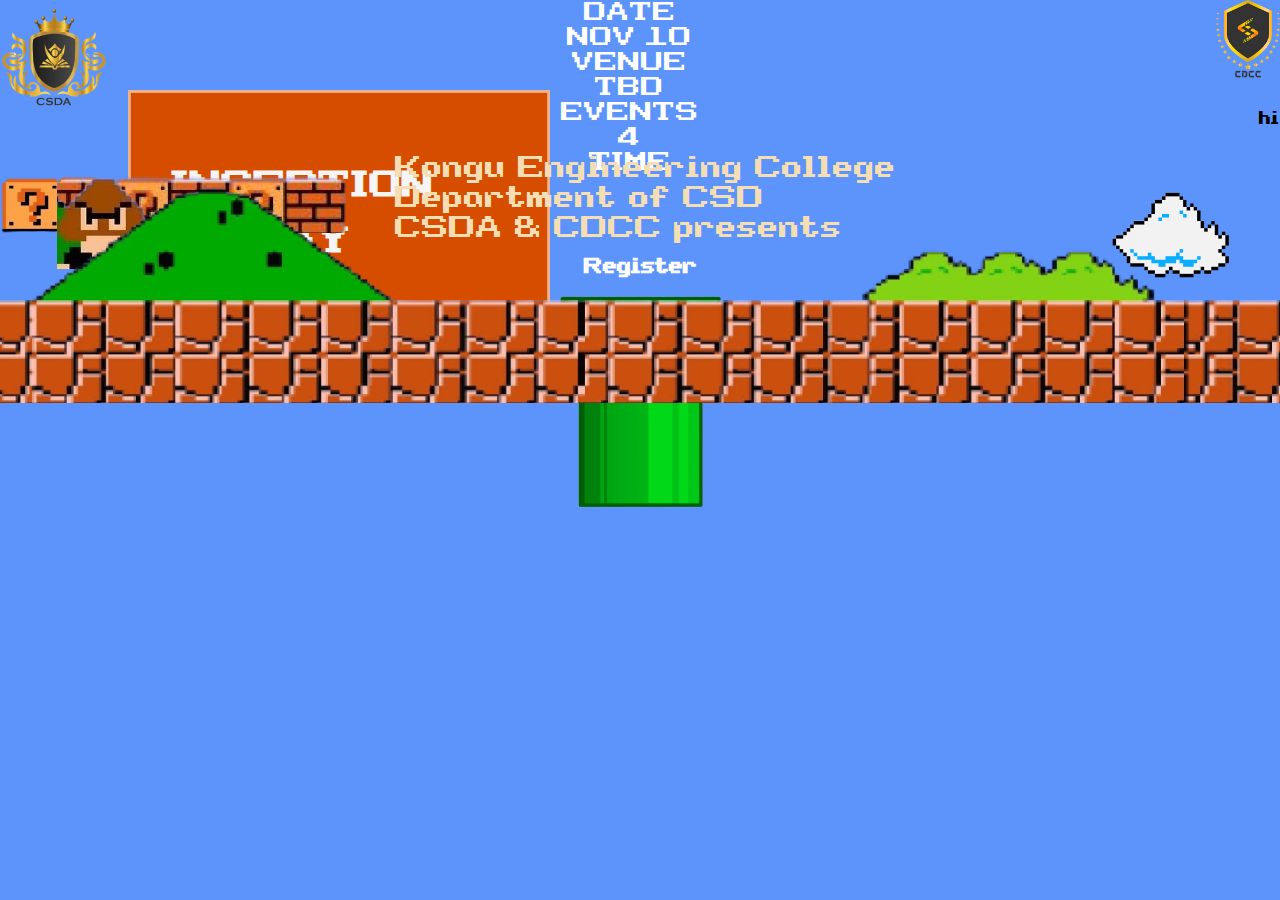
==== web csda/index.html @ 2840d7a7 "Add files via upload" ====
<!DOCTYPE html>
<html lang="en">

<head>
    <meta charset="UTF-8">
    <meta name="viewport" content="width=device-width, initial-scale=1.0">
    <link href="https://cdn.jsdelivr.net/npm/bootstrap@5.3.2/dist/css/bootstrap.min.css"
          rel="stylesheet"
          integrity="sha384-T3c6CoIi6uLrA9TneNEoa7RxnatzjcDSCmG1MXxSR1GAsXEV/Dwwykc2MPK8M2HN"
          crossorigin="anonymous">
    <title>Inceptual Day</title>
    <link rel="stylesheet" href="CSS/style.css">
</head>

<body>
    <img src="IMAGES/csda.png" class="csda img-fluid">
    <img src="IMAGES/cdcc.png" class="cdcc img-fluid">
    <div class="landbg">
        <div class="top-container">
            <div class="container">
                <div class="row" style="text-align: center;">
                    <div class="col">
                        <div style="color: white; font-size: 2.5vh;">
                            DATE
                        </div>
                        <div style="color: white; font-size: 2.5vh;">
                            NOV 10
                        </div>
                    </div>
                    <div class="col">
                        <div style="color: white; font-size: 2.5vh;">
                            VENUE
                        </div>
                        <div style="color: white; font-size: 2.5vh;">
                            TBD
                        </div>
                    </div>
                    <div class="col">
                        <div style="color: white; font-size: 2.5vh;">
                            EVENTS
                        </div>
                        <div style="color: white; font-size: 2.5vh;">
                            4
                        </div>
                    </div>
                    <div class="col">
                        <div style="color: white; font-size: 2.5vh;">
                            TIME
                        </div>
                        <div style="color: white; font-size: 2vh;" id="countdown">
                        </div>
                    </div>
                </div>
            </div>
        </div>
        <div class="inc">
            <DIV style="position: absolute; color: whitesmoke; top: 13%;top: 25%; text-align: center;left: 10%;">
                <h1>INCEPTION</h1>
                <h1>DAY</h1>
            </DIV>
            <img style="max-width: 95%;" src="IMAGES/title_bg.png" >
        </div>
        <div style="position: absolute;right: 30%;top: 17%; font-size: 3vh; color: wheat;" >Kongu Engineering College<br>
            Department of CSD<br>CSDA & CDCC presents
        </div>
        <img src="IMAGES/cloud.png" class="cloud" style="position: absolute; right: 4%;">
        <img src="IMAGES/q_brik.png" class="q_brik1" >
        <img src="IMAGES/q_brik.png" class="q_brik2">
        <img src="IMAGES/m_brik.png" class="m_brik">
        
            <img src="IMAGES/mushroom.png" class="mushroom">
         <div class="tube clickable-object" id="tube">
            <h3>Register</h3>
            <img src="IMAGES/tube.png" id="tube1">
         </div>
            <audio id="clickSound">
                <source src="./CSS/click-audio.mp3" type="audio/mp3">
            </audio>
   
        <img src="IMAGES/backround.png" class="back-img">
     
    </div>
 hi
    <script src="./JS/index.js"></script>

</body>

</html>
---- web csda/CSS/style.css ----
@font-face {
    font-family: 'MarioFont';
    src: url('../FONT/SuperLegendBoy-4w8Y.ttf') format('truetype');
}
html {
    scroll-behavior: smooth;
}
body {
    cursor: url('../CURSOR/cursor.cur') 8 8, auto;
    background-color: #5C94FC;
    display: flex;
    align-items: center;
    justify-content: center;
    margin: 0;
    font-family: MarioFont;
}
.inc
{
    position: absolute;
    left: 10%;
    top: 10%;
}
.landbg{
    width: 100%;
}
.back-img {
    
    width: 100%;
    left: 0;
}
.tube {
    position: absolute;
    width: 100%;
    display: grid;
    place-items: center;
    animation: bounce 0.5s;
    animation-direction: alternate;
    animation-timing-function: cubic-bezier(.5, 0.05, 1, .5);
    animation-iteration-count: infinite;
    
}

.clickable-object {
    cursor: pointer;
    color: #fff;
    text-align: center;

}
.csda{
    position: absolute;
    top: 0%;
    left:0;
    max-width: 10%;
}
.cdcc{
    position: absolute;
    top: 0%;
    right: 0%;
    max-width: 5%;

}



@-webkit-keyframes bounce { 
    from { 
        -webkit-transform: translate3d(0, 0, 0); 
        transform: translate3d(0, 0, 0); 
    } 
    to { 
        -webkit-transform: translate3d(0, 200px, 0); 
        transform: translate3d(0, 200px, 0); 
    } 
} 
.cloud{
    max-width: 100%;
    position: relative;
    
}

.q_brik2{
    position: absolute;
    max-width: 3%;

}
.m_brik{
    position: absolute;

}
.mushroom{
    position: absolute;
}
.back-img{
    position: absolute;
}
.tube{
    position: absolute;
}
@media (max-width: 480px) { 

} 
@media (min-width: 481px) and (max-width: 767px) { 
  
}
@media (min-width: 768px) and (max-width: 1024px){ 

} 
@media (min-width: 1025px) and (max-width: 1280px){ 
    
} 
@media (min-width: 1281px) { 
   .mushroom{
    max-width: 5%;
   }

   .q_brik1{
    position: absolute;
    right: 20% ;
    top: 25%;
    max-width: 3%;
   }
   #tube1{
    max-width: 10%;
   }
   .m_brik{
    right: 14%;
    max-width:15%;
    top: 40%;
   }
   .q_brik2{
    top:40%;
    right: 32%;
    max-width: 3%;
   }
   .mushroom{
    max-width: 5%;
   }
   .back-img{
    top: 64%;
   }
   .tube{
        top: 40%;
   }
   .mushroom{
    top: 74%;
    left: 25%;
    z-index: 1;
   }
}
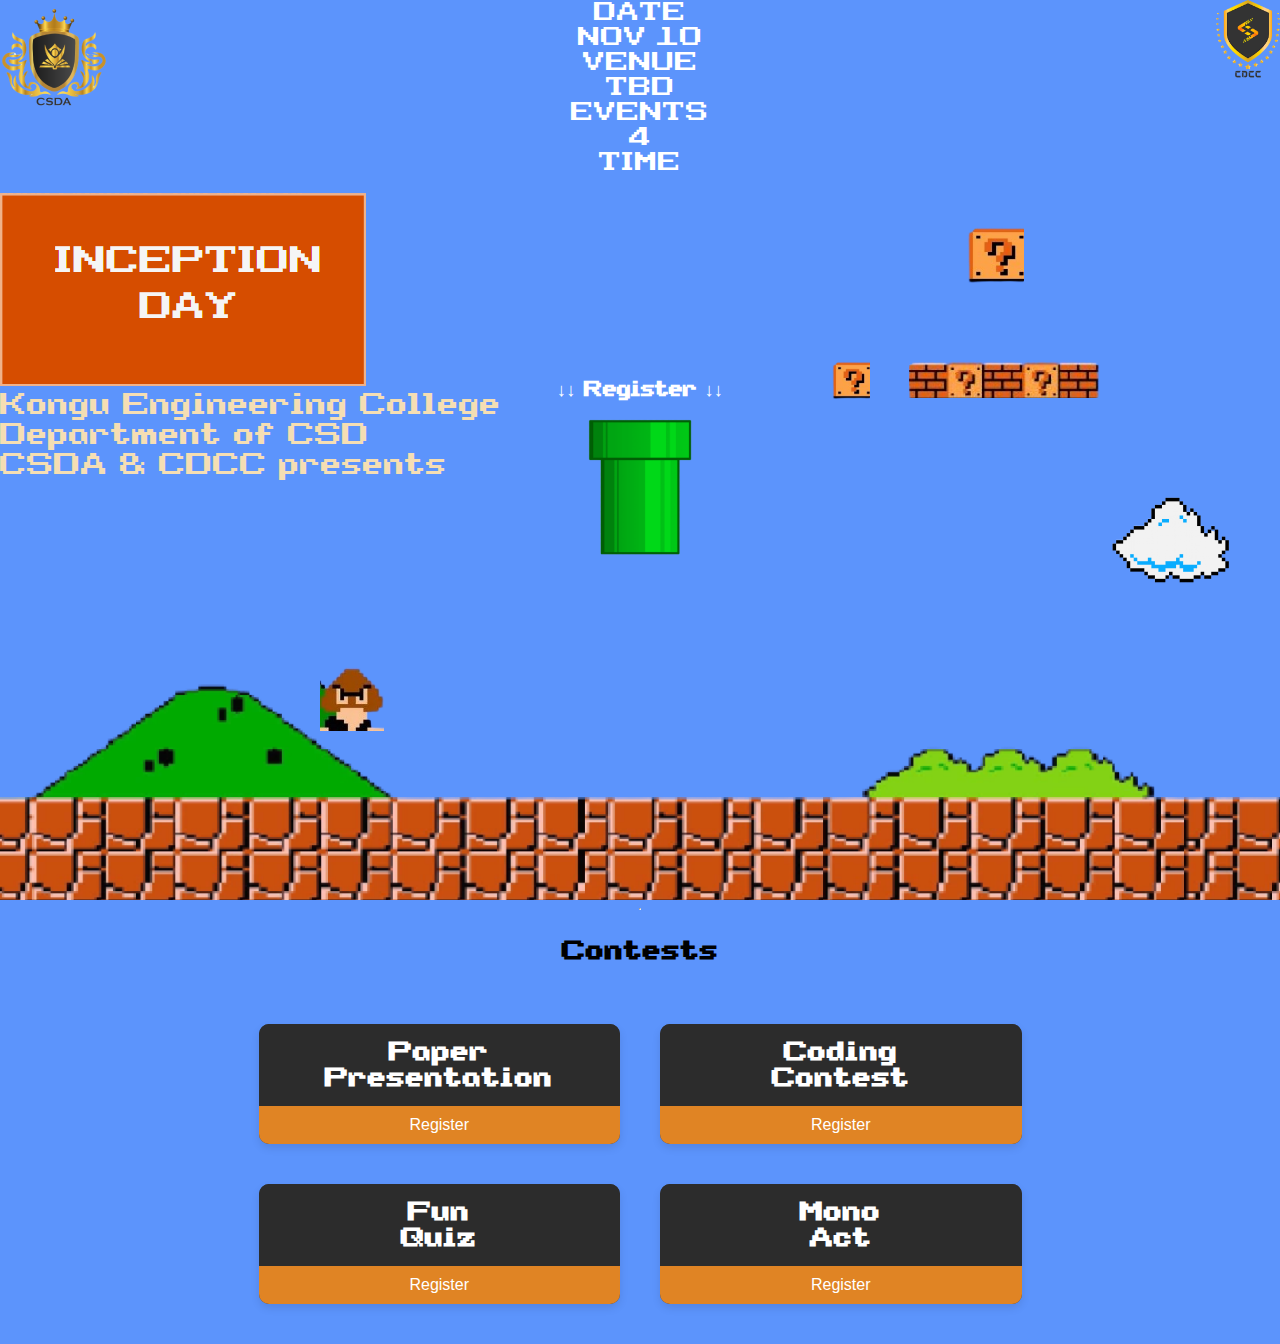
==== commit ace61f62: "Add files via upload" ====
--- a/web csda/index.html
+++ b/web csda/index.html
@@ -13,76 +13,114 @@
 </head>
 
 <body>
-    <img src="IMAGES/csda.png" class="csda img-fluid">
-    <img src="IMAGES/cdcc.png" class="cdcc img-fluid">
-    <div class="landbg">
-        <div class="top-container">
-            <div class="container">
-                <div class="row" style="text-align: center;">
-                    <div class="col">
-                        <div style="color: white; font-size: 2.5vh;">
-                            DATE
+
+    <div class="background-container">
+        <section class="landbg">
+            <img src="IMAGES/csda.png" class="csda img-fluid">
+            <img src="IMAGES/cdcc.png" class="cdcc img-fluid">
+            <div class="top-container">
+                <div class="container">
+                    <div class="row" style="text-align: center;">
+                        <div class="col">
+                            <div style="color: white; font-size: 2.5vh;">
+                                DATE
+                            </div>
+                            <div style="color: white; font-size: 2.5vh;">
+                                NOV 10
+                            </div>
                         </div>
-                        <div style="color: white; font-size: 2.5vh;">
-                            NOV 10
+                        <div class="col">
+                            <div style="color: white; font-size: 2.5vh;">
+                                VENUE
+                            </div>
+                            <div style="color: white; font-size: 2.5vh;">
+                                TBD
+                            </div>
                         </div>
-                    </div>
-                    <div class="col">
-                        <div style="color: white; font-size: 2.5vh;">
-                            VENUE
+                        <div class="col">
+                            <div style="color: white; font-size: 2.5vh;">
+                                EVENTS
+                            </div>
+                            <div style="color: white; font-size: 2.5vh;">
+                                4
+                            </div>
                         </div>
-                        <div style="color: white; font-size: 2.5vh;">
-                            TBD
-                        </div>
-                    </div>
-                    <div class="col">
-                        <div style="color: white; font-size: 2.5vh;">
-                            EVENTS
-                        </div>
-                        <div style="color: white; font-size: 2.5vh;">
-                            4
-                        </div>
-                    </div>
-                    <div class="col">
-                        <div style="color: white; font-size: 2.5vh;">
-                            TIME
-                        </div>
-                        <div style="color: white; font-size: 2vh;" id="countdown">
+                        <div class="col">
+                            <div style="color: white; font-size: 2.5vh;">
+                                TIME
+                            </div>
+                            <div style="color: white; font-size: 2vh;" id="countdown">
+                            </div>
                         </div>
                     </div>
                 </div>
             </div>
-        </div>
-        <div class="inc">
-            <DIV style="position: absolute; color: whitesmoke; top: 13%;top: 25%; text-align: center;left: 10%;">
-                <h1>INCEPTION</h1>
-                <h1>DAY</h1>
-            </DIV>
-            <img style="max-width: 95%;" src="IMAGES/title_bg.png" >
-        </div>
-        <div style="position: absolute;right: 30%;top: 17%; font-size: 3vh; color: wheat;" >Kongu Engineering College<br>
-            Department of CSD<br>CSDA & CDCC presents
-        </div>
-        <img src="IMAGES/cloud.png" class="cloud" style="position: absolute; right: 4%;">
-        <img src="IMAGES/q_brik.png" class="q_brik1" >
-        <img src="IMAGES/q_brik.png" class="q_brik2">
-        <img src="IMAGES/m_brik.png" class="m_brik">
-        
-            <img src="IMAGES/mushroom.png" class="mushroom">
-         <div class="tube clickable-object" id="tube">
-            <h3>Register</h3>
-            <img src="IMAGES/tube.png" id="tube1">
-         </div>
-            <audio id="clickSound">
-                <source src="./CSS/click-audio.mp3" type="audio/mp3">
-            </audio>
-   
-        <img src="IMAGES/backround.png" class="back-img">
-     
+            <div class="container" style="margin-top: 2vh;">
+                <div class="row">
+                    <div class="col-6 d-flex justify-content-center">
+                        <img src="./IMAGES/inception day.png" alt="inceptionday">
+                    </div>
+                    <div class="col-6 d-flex justify-content-center" style=" font-size: 3vh; color: wheat;" >Kongu Engineering College<br>
+                        Department of CSD<br>CSDA & CDCC presents
+                    </div>
+                </div>
+            </div>
+            <img src="IMAGES/cloud.png" class="cloud" style="position: absolute; right: 4%;">
+            <img src="IMAGES/q_brik.png" class="q_brik1" >
+            <img src="IMAGES/q_brik.png" class="q_brik2">
+            <img src="IMAGES/m_brik.png" class="m_brik">
+
+                <img src="IMAGES/mushroom.png" class="mushroom">
+             <div class="tube" id="tube">
+                <a href="#cards" class="clickable-object">
+                    <h3>↓↓ Register ↓↓</h3>
+                    <img src="IMAGES/tube.png" id="tube1">
+                </a>
+            </div>
+                <audio id="clickSound">
+                    <source src="./CSS/click-audio.mp3" type="audio/mp3">
+                </audio>
+            
+            <img src="IMAGES/backround.png" class="back-img">
+            
+        </section>
+
+        <hr>
+
+        <section class="cards" id="cards" >
+            <h2 align="center" class="pt-3">Contests</h2>
+            <div class="card-container">
+                <div class="card">
+                    <div class="card-header">
+                        <h2 class="card-title">Paper<br>Presentation</h2>
+                    </div>
+                    <button class="card-button">Register</button>
+                </div>
+            
+                <div class="card">
+                    <div class="card-header">
+                        <h2 class="card-title">Coding<br>Contest</h2>
+                    </div>
+                    <button class="card-button">Register</button>
+                </div>
+            
+                <div class="card">
+                    <div class="card-header">
+                        <h2 class="card-title">Fun<br>Quiz</h2>
+                    </div>
+                    <button class="card-button">Register</button>
+                </div>
+            
+                <div class="card">
+                    <div class="card-header">
+                        <h2 class="card-title">Mono<br>Act</h2>
+                    </div>
+                    <button class="card-button">Register</button>
+                </div>
+            </div>
+        </section>
     </div>
- hi
     <script src="./JS/index.js"></script>
-
 </body>
 
 </html>
--- a/web csda/CSS/style.css
+++ b/web csda/CSS/style.css
@@ -2,9 +2,11 @@
     font-family: 'MarioFont';
     src: url('../FONT/SuperLegendBoy-4w8Y.ttf') format('truetype');
 }
+
 html {
     scroll-behavior: smooth;
 }
+
 body {
     cursor: url('../CURSOR/cursor.cur') 8 8, auto;
     background-color: #5C94FC;
@@ -14,20 +16,27 @@
     margin: 0;
     font-family: MarioFont;
 }
-.inc
-{
-    position: absolute;
-    left: 10%;
-    top: 10%;
-}
+
+.background-container {
+    display: flex;
+    flex-direction: column;
+    align-items: center;
+    justify-content: center;
+    width: 100%;
+} 
+
 .landbg{
     width: 100%;
-}
+    height: 100vh;
+}
+
 .back-img {
-    
+    position: absolute;
     width: 100%;
     left: 0;
-}
+    bottom: 0;
+}
+
 .tube {
     position: absolute;
     width: 100%;
@@ -37,7 +46,10 @@
     animation-direction: alternate;
     animation-timing-function: cubic-bezier(.5, 0.05, 1, .5);
     animation-iteration-count: infinite;
-    
+}
+
+a{
+    text-decoration: none;
 }
 
 .clickable-object {
@@ -46,12 +58,14 @@
     text-align: center;
 
 }
+
 .csda{
     position: absolute;
     top: 0%;
     left:0;
     max-width: 10%;
 }
+
 .cdcc{
     position: absolute;
     top: 0%;
@@ -60,7 +74,48 @@
 
 }
 
-
+.card-container {
+    display: flex;
+    flex-wrap: wrap;
+    justify-content: space-around;
+    padding: 20px;
+}
+
+.card {
+    background-color: #3a3a3a;
+    color: white;
+    border-radius: 10px;
+    overflow: hidden;
+    margin: 20px;
+    width: 300px;
+    box-shadow: 0 4px 8px rgba(0, 0, 0, 0.1);
+    transition: transform 0.3s ease-in-out;
+}
+
+.card:hover {
+    transform: scale(1.05);
+}
+
+.card-header {
+    background-color: #2c2c2c;
+    padding: 15px;
+    text-align: center;
+}
+
+.card-title {
+    margin: 0;
+    font-size: 1.5em;
+}
+
+.card-button {
+    background-color: rgb(224,132,36);
+    color: white;
+    border: none;
+    padding: 10px;
+    width: 100%;
+    font-size: 1rem;
+    cursor: pointer;
+}
 
 @-webkit-keyframes bounce { 
     from { 
@@ -72,6 +127,7 @@
         transform: translate3d(0, 200px, 0); 
     } 
 } 
+
 .cloud{
     max-width: 100%;
     position: relative;
@@ -83,19 +139,24 @@
     max-width: 3%;
 
 }
+
 .m_brik{
     position: absolute;
 
 }
+
 .mushroom{
     position: absolute;
 }
+
 .back-img{
     position: absolute;
 }
+
 .tube{
     position: absolute;
 }
+
 @media (max-width: 480px) { 
 
 } 
@@ -105,10 +166,20 @@
 @media (min-width: 768px) and (max-width: 1024px){ 
 
 } 
-@media (min-width: 1025px) and (max-width: 1280px){ 
-    
-} 
-@media (min-width: 1281px) { 
+@media (max-width: 767px) {
+    .card {
+        width: 100%; /* Stack cards vertically on smaller screens */
+    }
+}
+
+@media (min-width: 768px) {
+    .card {
+        width: calc(50% - 40px); /* Arrange cards in 2x2 grid on larger screens */
+    }
+}
+
+@media (min-width: 1025px) { 
+
    .mushroom{
     max-width: 5%;
    }
@@ -117,30 +188,33 @@
     position: absolute;
     right: 20% ;
     top: 25%;
-    max-width: 3%;
-   }
+   }
+
    #tube1{
-    max-width: 10%;
-   }
+    width: 10vw;
+    right: 0;
+   }
+
    .m_brik{
     right: 14%;
     max-width:15%;
     top: 40%;
    }
+
    .q_brik2{
     top:40%;
     right: 32%;
     max-width: 3%;
    }
+
    .mushroom{
     max-width: 5%;
    }
-   .back-img{
-    top: 64%;
-   }
+
    .tube{
         top: 40%;
    }
+
    .mushroom{
     top: 74%;
     left: 25%;
